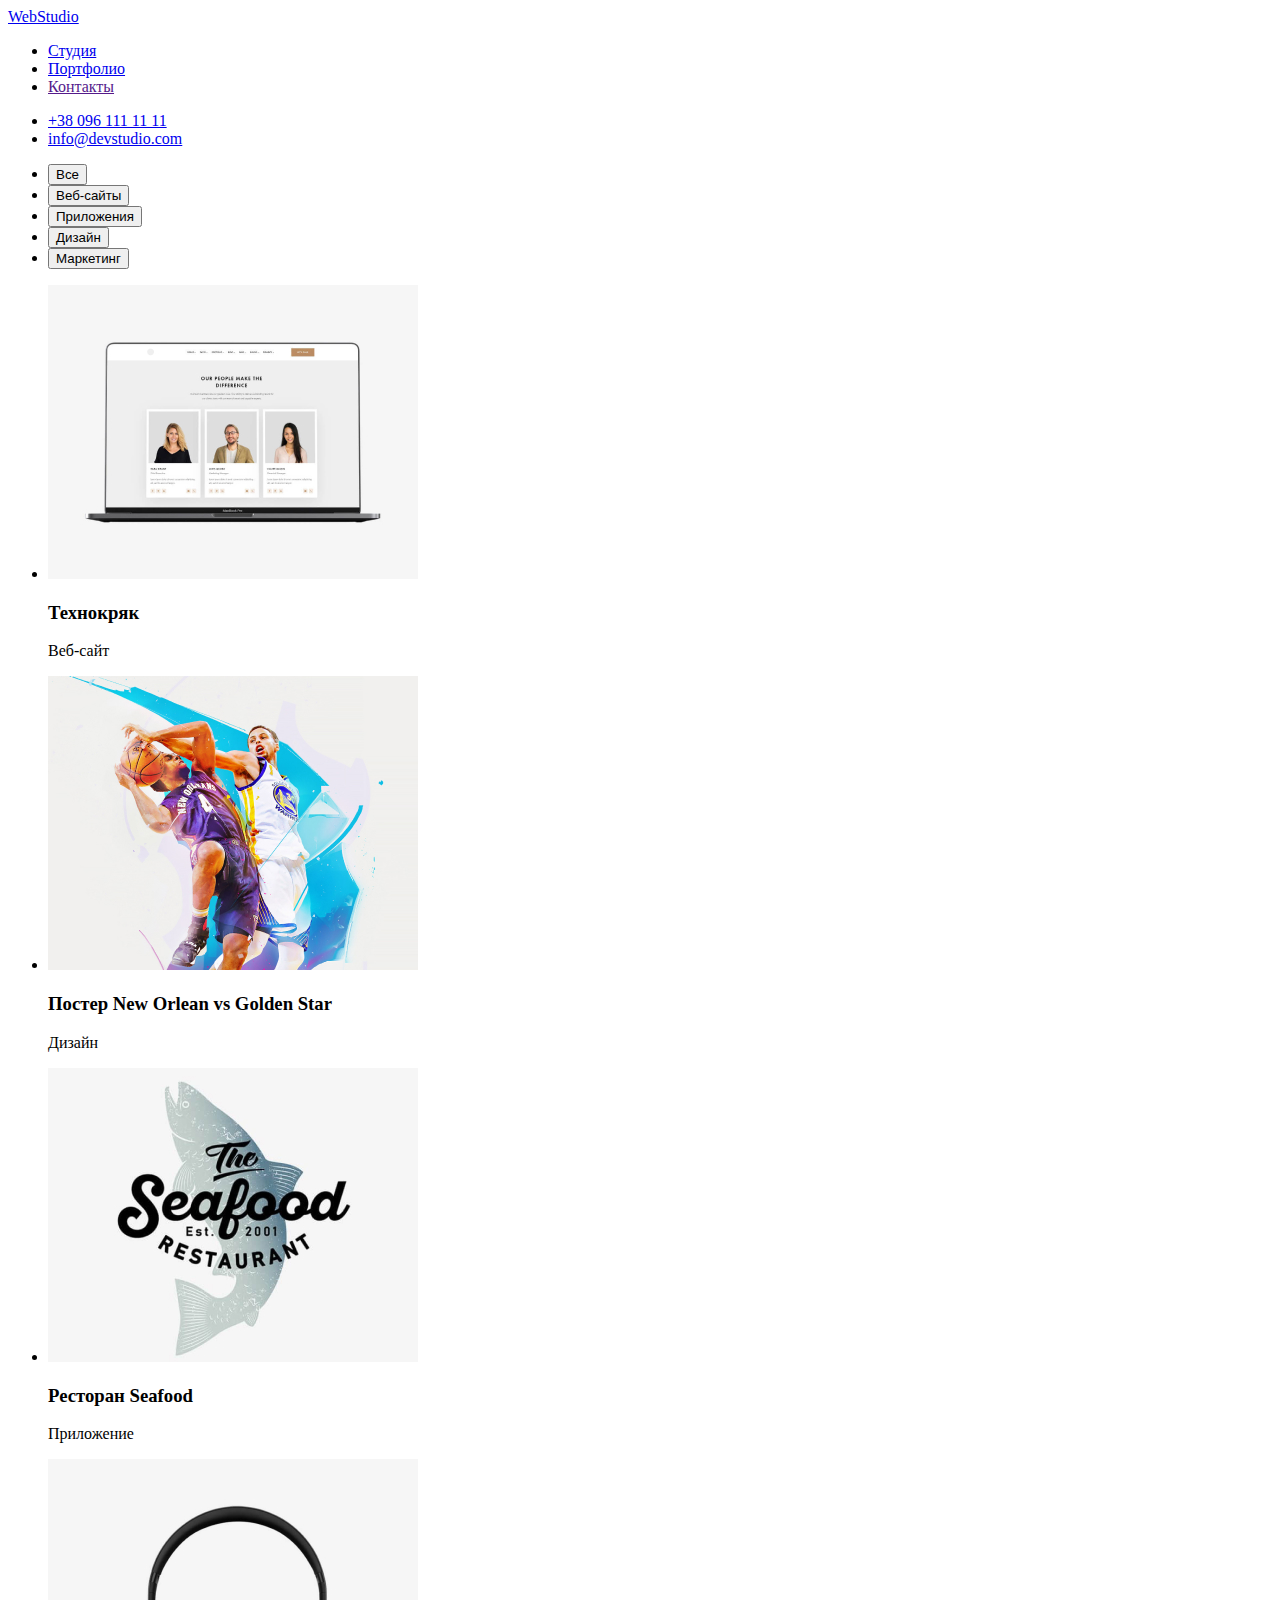
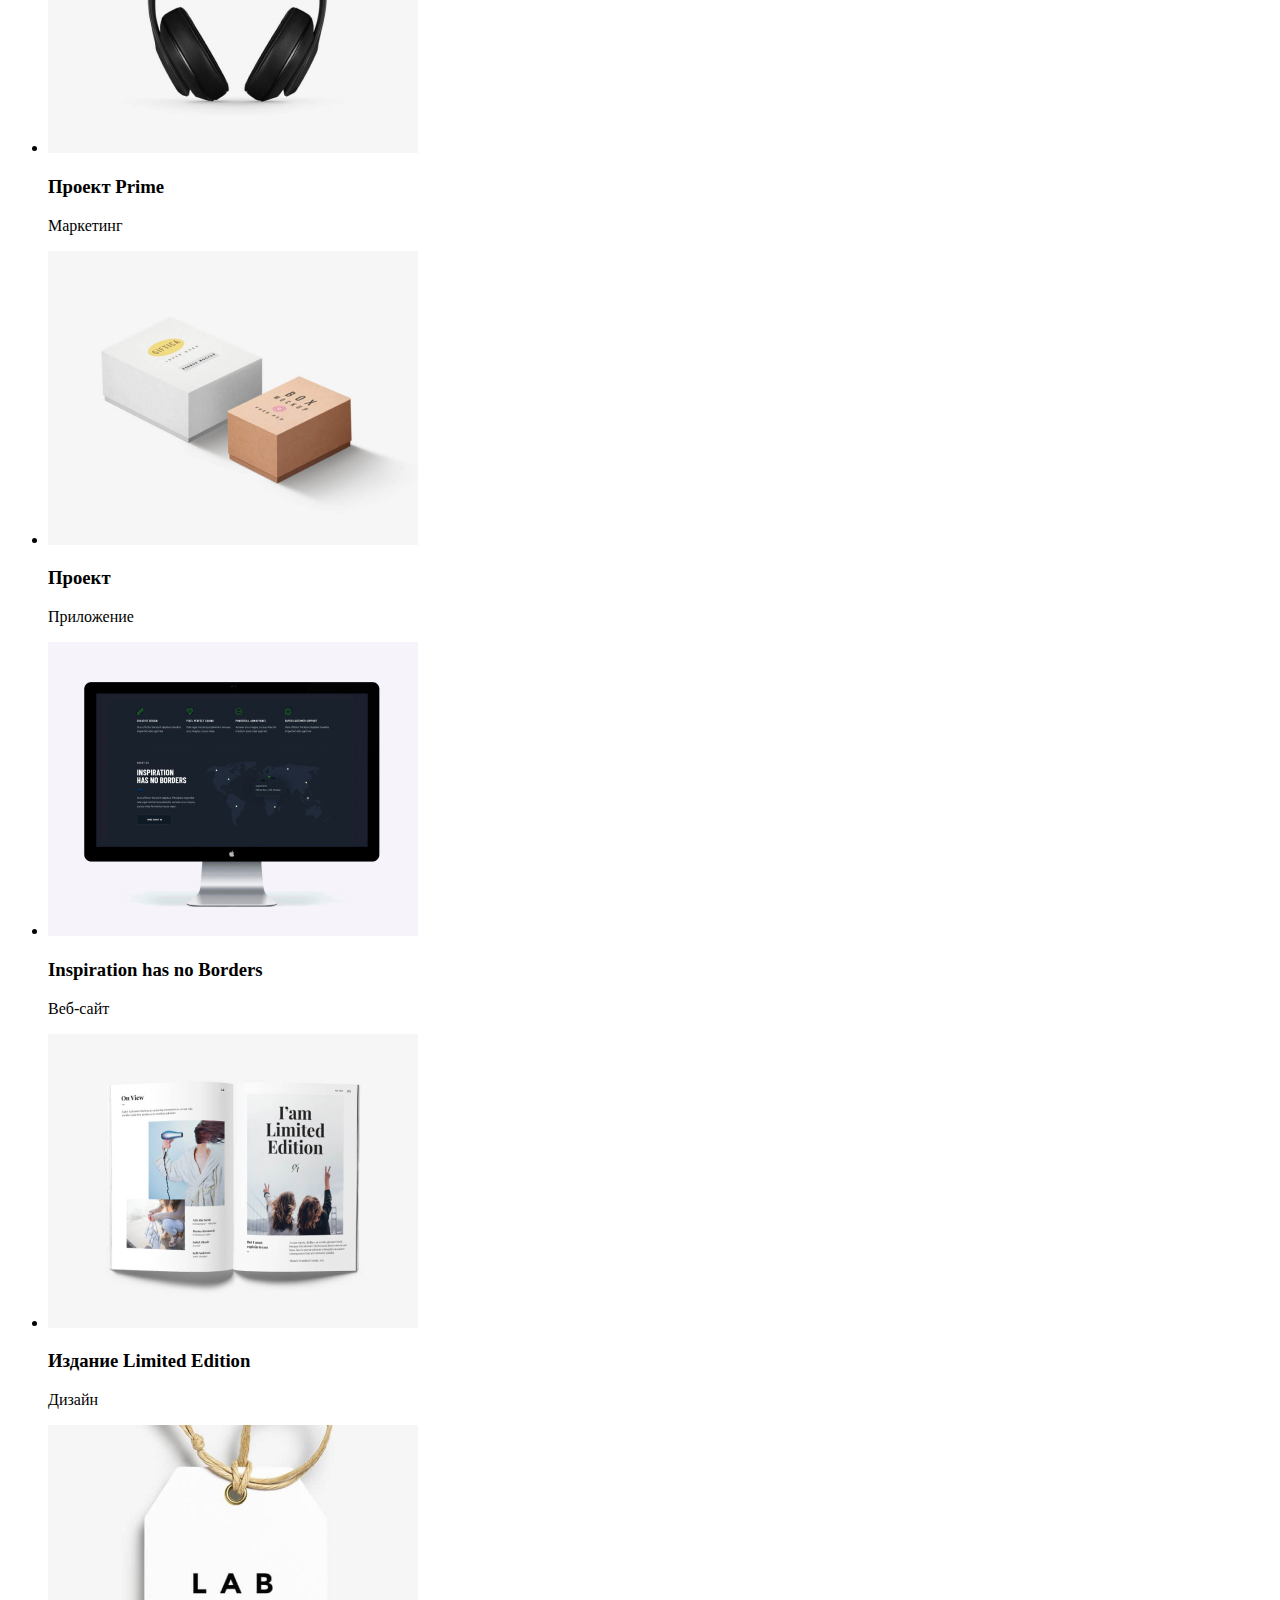
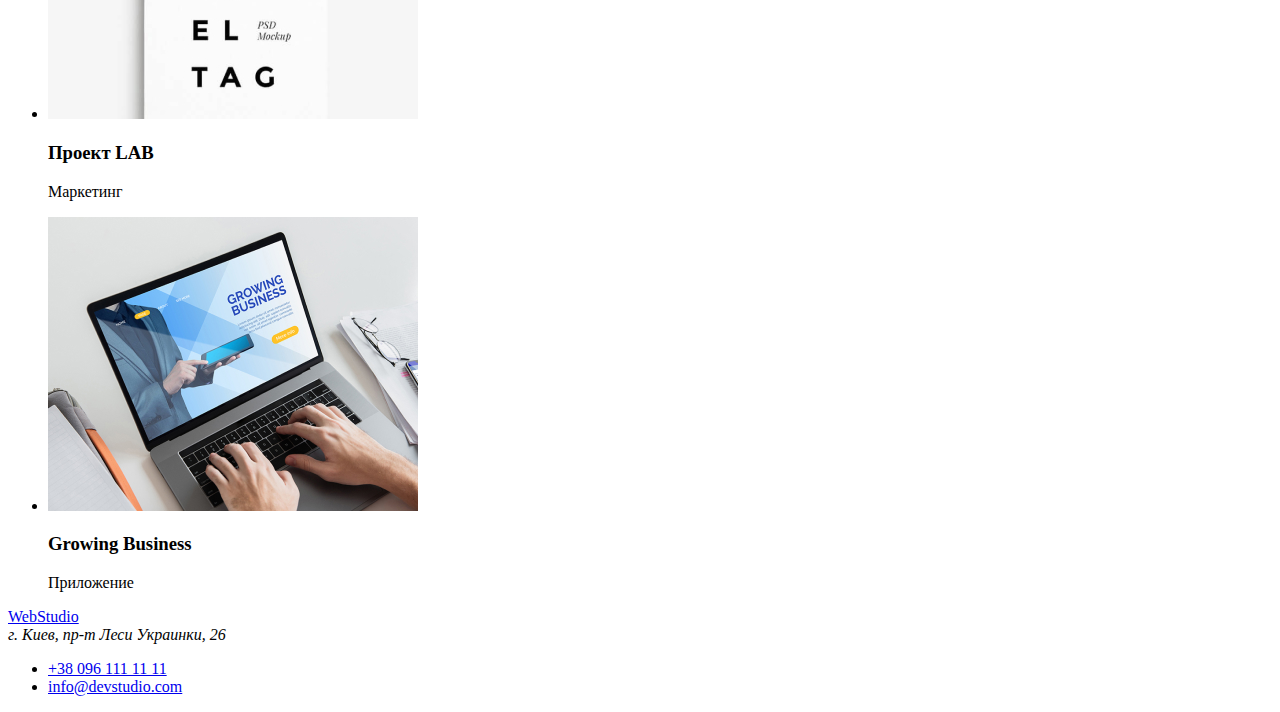
==== portfolio.html @ 31f08da9 "added file" ====
<!DOCTYPE html>
<html lang="ru">
  <head>
    <meta charset="UTF-8" />
    <meta http-equiv="X-UA-Compatible" content="IE=edge" />
    <meta name="viewport" content="width=device-width, initial-scale=1.0" />
    <title>Document</title>
  </head>

  <body>
    <!-- header section -->
    <header class="header">
      <a lang="en" href="index.html">WebStudio</a>
      <nav>
        <ul>
          <li><a href="./index.html">Студия</a></li>
          <li><a href="./portfolio.html">Портфолио</a></li>
          <li><a href="">Контакты</a></li>
        </ul>
      </nav>
      <ul>
        <li>
          <a href="tel:+380961111111">+38 096 111 11 11</a>
        </li>
        <li>
          <a href="mailto:info@devstudio.com">info@devstudio.com</a>
        </li>
      </ul>
    </header>
    <!-- main content section -->
    <main>
      <!-- Filter section -->
      <section>
        <ul>
          <li><button type="button">Все</button></li>
          <li><button type="button">Веб-сайты</button></li>
          <li><button type="button">Приложения</button></li>
          <li><button type="button">Дизайн</button></li>
          <li><button type="button">Маркетинг</button></li>
        </ul>
      </section>
      <section>
        <ul>
          <li>
            <img
              src="./images/portfolio/technocrack.jpg"
              alt="ноутбук"
              width="370"
              height="294"
            />
            <h3>Технокряк</h3>
            <p>Веб-сайт</p>
          </li>
          <li>
            <img
              src="./images/portfolio/basketball.jpg"
              alt=",баскетболисты"
              width="370"
              height="294"
            />
            <h3>Постер New Orlean vs Golden Star</h3>
            <p>Дизайн</p>
          </li>
          <li>
            <img
              src="./images/portfolio/seafood.jpg"
              alt="логотип seafood"
              width="370"
              height="294"
            />
            <h3>Ресторан Seafood</h3>
            <p>Приложение</p>
          </li>
          <li>
            <img
              src="./images/portfolio/prime.jpg"
              alt="наушники"
              width="370"
              height="294"
            />
            <h3>Проект Prime</h3>
            <p>Маркетинг</p>
          </li>
          <li>
            <img
              src="./images/portfolio/boxes.jpg"
              alt="коробки"
              width="370"
              height="294"
            />
            <h3>Проект</h3>
            <p>Приложение</p>
          </li>
          <li>
            <img
              src="./images/portfolio/no_bodrers_site.jpg"
              alt="персональный компьютер"
              width="370"
              height="294"
            />
            <h3>Inspiration has no Borders</h3>
            <p>Веб-сайт</p>
          </li>
          <li>
            <img
              src="./images/portfolio/limited_edition.jpg"
              alt="книга"
              width="370"
              height="294"
            />
            <h3>Издание Limited Edition</h3>
            <p>Дизайн</p>
          </li>
          <li>
            <img
              src="./images/portfolio/lablel_tag.jpg"
              alt="этикетка"
              width="370"
              height="294"
            />
            <h3>Проект LAB</h3>
            <p>Маркетинг</p>
          </li>
          <li>
            <img
              src="./images/portfolio/growing_business.jpg"
              alt="ноутбук"
              width="370"
              height="294"
            />
            <h3>Growing Business</h3>
            <p>Приложение</p>
          </li>
        </ul>
      </section>
    </main>
    <!-- footer section -->
    <footer>
      <a lang="en" href="index.html">WebStudio</a>
      <address>г. Киев, пр-т Леси Украинки, 26</address>
      <ul>
        <li>
          <a href="tel:+380961111111">+38 096 111 11 11</a>
        </li>
        <li>
          <a lang="en" href="mailto:info@devstudio.com">info@devstudio.com</a>
        </li>
      </ul>
    </footer>
  </body>
</html>
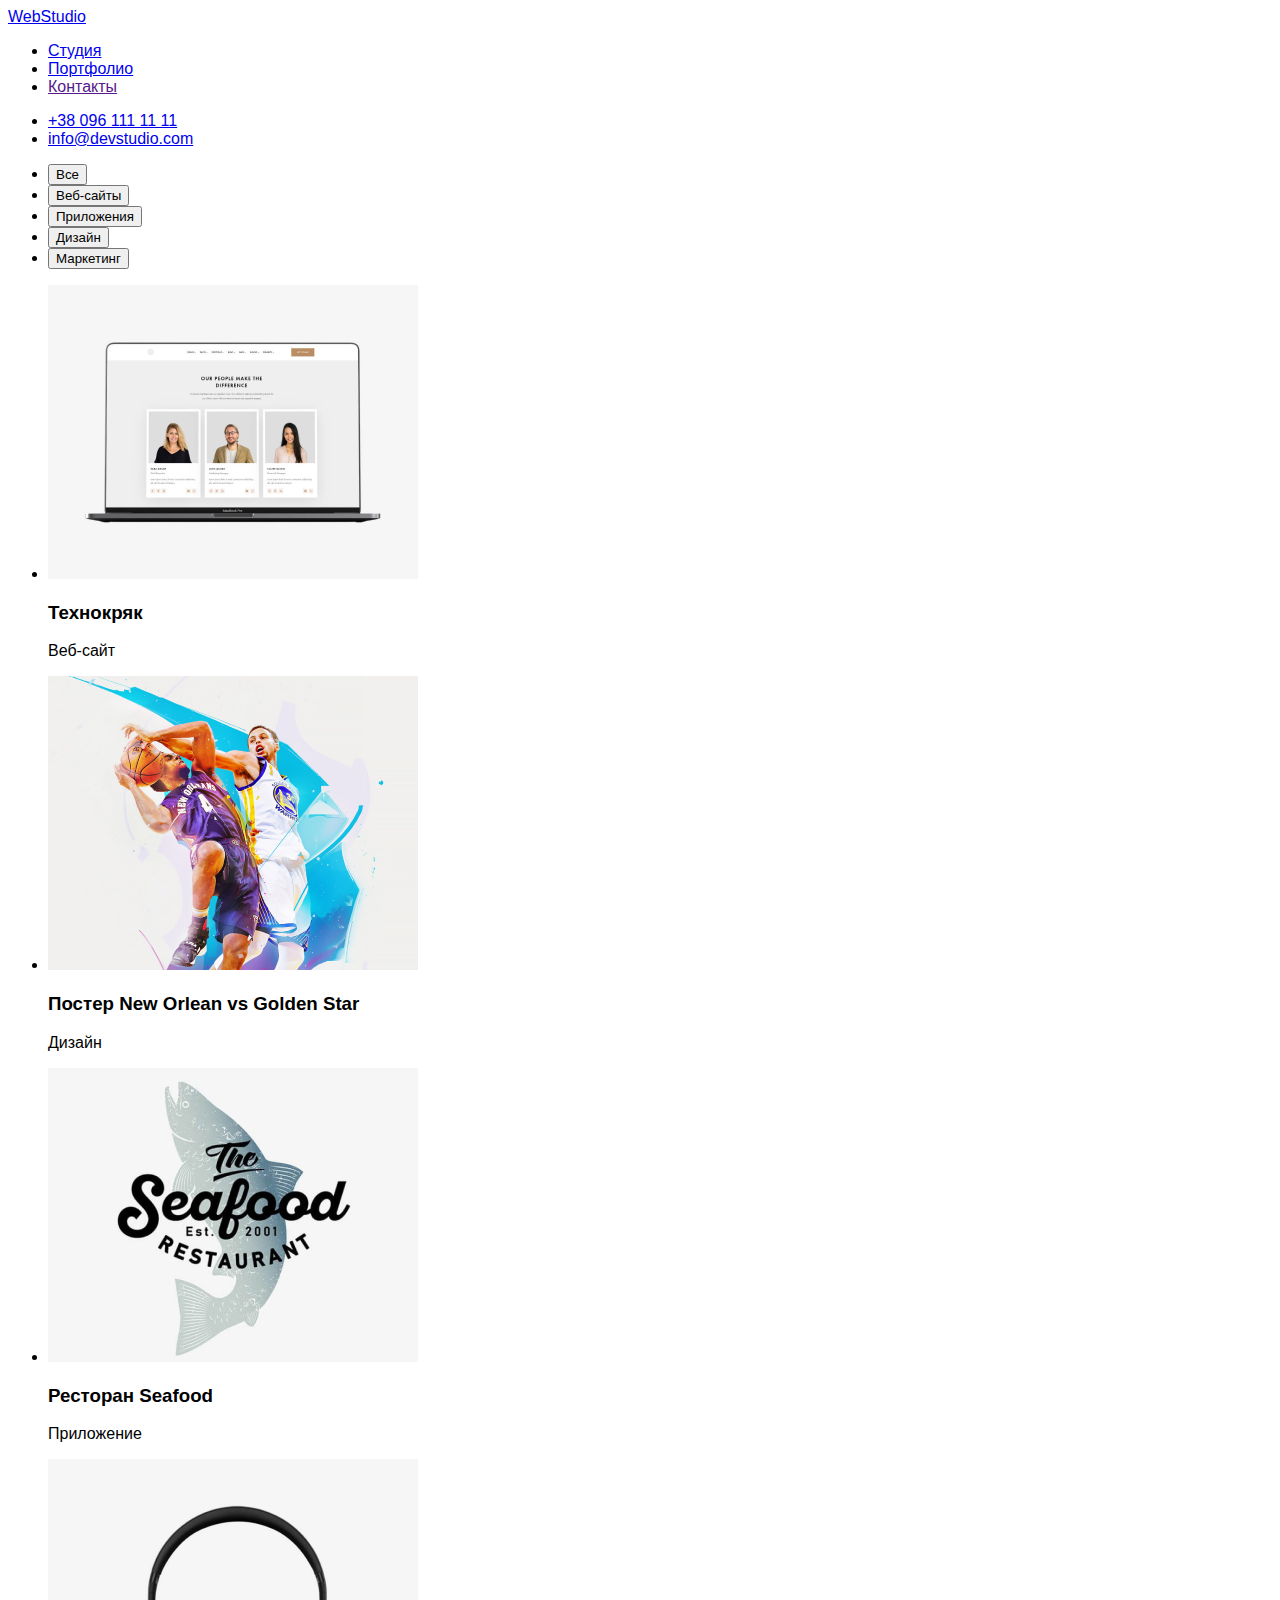
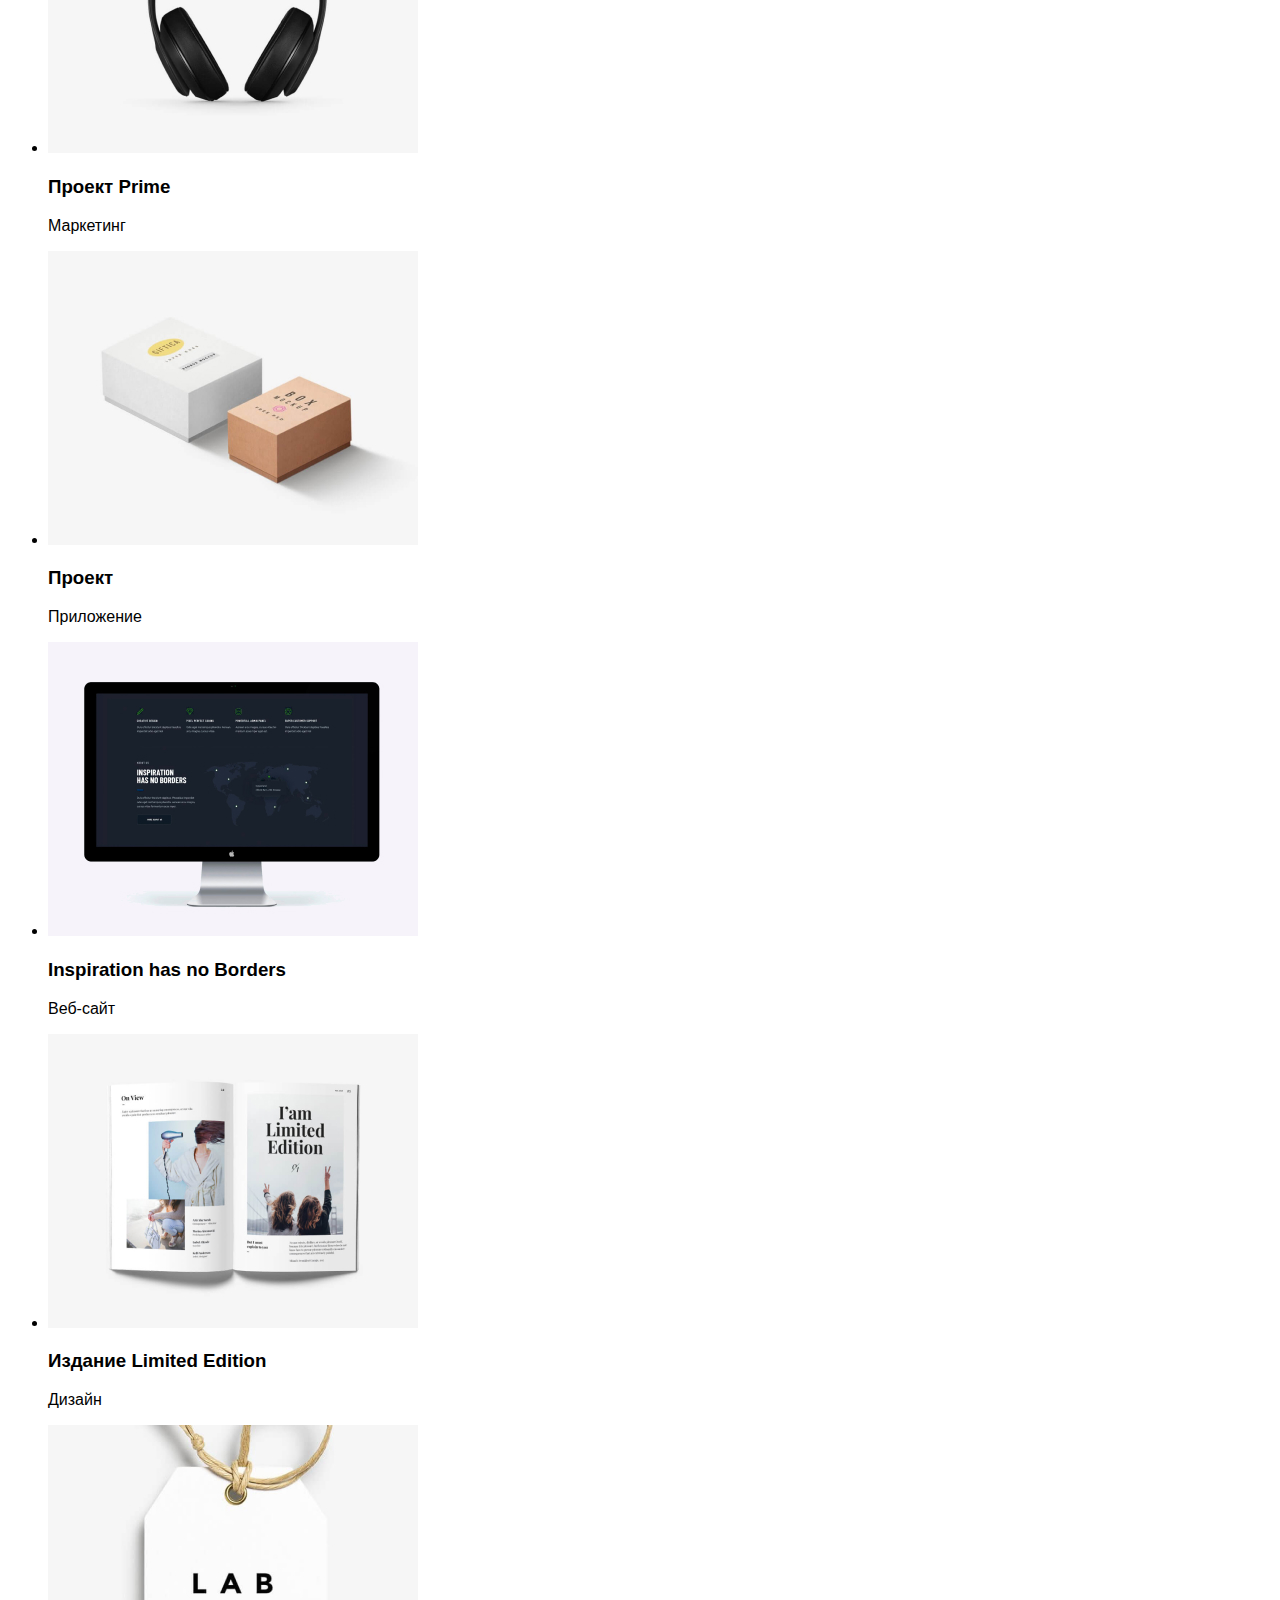
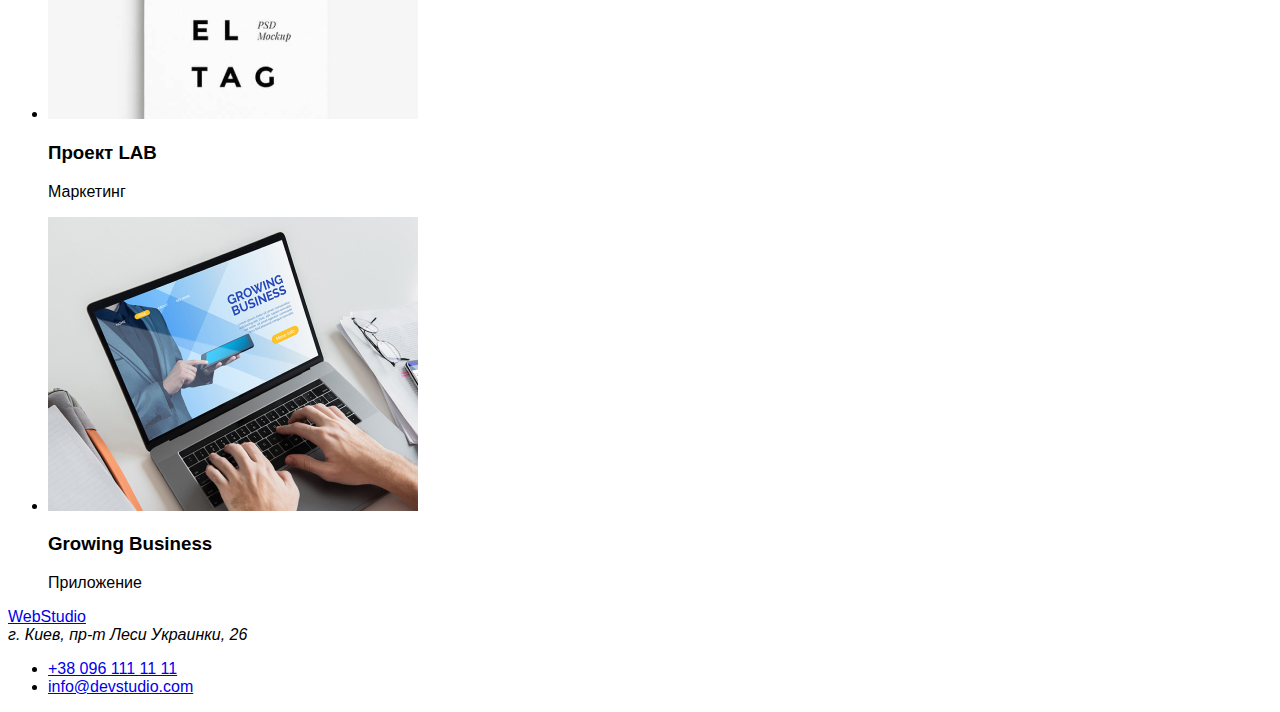
==== commit 914b2ab4: "added styles" ====
--- a/portfolio.html
+++ b/portfolio.html
@@ -5,6 +5,13 @@
     <meta http-equiv="X-UA-Compatible" content="IE=edge" />
     <meta name="viewport" content="width=device-width, initial-scale=1.0" />
     <title>Document</title>
+    <link rel="preconnect" href="https://fonts.googleapis.com" />
+    <link rel="preconnect" href="https://fonts.gstatic.com" crossorigin />
+    <link
+      href="https://fonts.googleapis.com/css2?family=Montserrat:wght@400;700&display=swap"
+      rel="stylesheet"
+    />
+    <link rel="stylesheet" href="./css/styles.css" />
   </head>
 
   <body>
--- a/css/styles.css
+++ b/css/styles.css
@@ -0,0 +1,192 @@
+:root {
+  --primary-font-family: 'Roboto', sans-serif;
+  --secondary-font-family: 'Raleway', sans-serif;
+  --accent-color: #2196f3;
+  --primary-title-color: #212121;
+  --secondary-title-color: #ffffff;
+  --text-color: #757575;
+  --primary-logo-color: #000000;
+  --secondary-logo-color: #ffffff;
+  --secondary-background-color: #2f303a;
+  --button-hover: #188ce8;
+}
+
+.list {
+  list-style: none;
+}
+.link {
+  text-decoration: none;
+}
+
+body {
+  font-family: var(--primary-font-family);
+}
+
+.accent:hover,
+.accent:focus {
+  color: var(--accent-color);
+}
+
+.logo-web {
+  color: var(--accent-color);
+}
+
+.sabtitle {
+  color: var(--primary-title-color);
+  font-weight: bold;
+  font-size: 36px;
+  line-height: 1.17;
+  text-align: center;
+  letter-spacing: 0.03em;
+}
+
+/* ======START HEADER====== */
+
+.logo {
+  font-family: var(--secondary-font-family);
+  font-weight: 700;
+  font-size: 26px;
+  line-height: 1.19;
+  letter-spacing: 0.03em;
+}
+.logo-header {
+  color: var(--primary-logo-color);
+}
+.logo-footer {
+  color: var(--secondary-logo-color);
+}
+
+.nav-list-link {
+  color: var(--primary-title-color);
+  font-weight: 500;
+  font-size: 14px;
+  line-height: 1.14;
+  letter-spacing: 0.02em;
+}
+
+/* .nav-list-link:hover,
+.nav-list-link:focus {
+  color: var(--accent-color);
+} */
+
+.contact {
+  color: var(--text-color);
+  font-weight: 500;
+  font-size: 14px;
+  line-height: 1.14;
+  letter-spacing: 0.02em;
+}
+
+/* .contact:hover,
+.contact:focus {
+  color: var(--accent-color);
+} */
+
+/* ======END HEADER====== */
+
+/* ======START HERO====== */
+
+.hero {
+  background-color: var(--secondary-background-color);
+}
+
+.main-title {
+  color: var(--secondary-title-color);
+  font-weight: 900;
+  font-size: 44px;
+  line-height: 1.36;
+  text-align: center;
+  letter-spacing: 0.06em;
+  text-transform: uppercase;
+}
+
+.button {
+  color: var(--secondary-title-color);
+  background-color: var(--accent-color);
+  border: none;
+  font-weight: bold;
+  font-size: 16px;
+  line-height: 1.88;
+  text-align: center;
+  letter-spacing: 0.06em;
+  cursor: pointer;
+}
+.button:hover,
+.button:focus {
+  background-color: var(--button-hover);
+}
+
+/* ======END HERO====== */
+
+/* ======START MAIN FEATURES====== */
+
+.main-features-title {
+  font-weight: bold;
+  font-size: 14px;
+  line-height: 1.14;
+  letter-spacing: 0.03em;
+  text-transform: uppercase;
+}
+.text {
+  color: var(--text-color);
+  font-size: 14px;
+  line-height: 1.71;
+  letter-spacing: 0.03em;
+}
+
+/* ======END MAIN FEATURES====== */
+
+/* ======START WORK PROCESS====== */
+.work-process-item {
+  display: inline-block;
+}
+/* ======END WORK PROCESS====== */
+
+/* ======START OUR TEAM====== */
+
+.our-team {
+  background: #f5f4fa;
+}
+
+.employee {
+  text-align: center;
+  display: inline-block;
+  line-height: 1.19;
+  letter-spacing: 0.03em;
+}
+
+.emlooyee-name {
+  color: var(--primary-title-color);
+  font-weight: 500;
+}
+
+.position {
+  color: var(--text-color);
+  font-weight: normal;
+}
+/* ======END OUR TEAM====== */
+
+/* ======START FOOTER====== */
+
+.footer {
+  background-color: var(--secondary-background-color);
+  color: var(--secondary-title-color);
+}
+
+.address {
+  font-style: normal;
+  font-weight: normal;
+  font-size: 14px;
+  line-height: 1.71;
+  letter-spacing: 0.03em;
+}
+
+.contact-footer {
+  color: rgba(255, 255, 255, 0.6);
+  font-weight: normal;
+  font-size: 14px;
+  line-height: 1.71;
+  letter-spacing: 0.03em;
+}
+
+/* ======END FOOTER====== */ ;
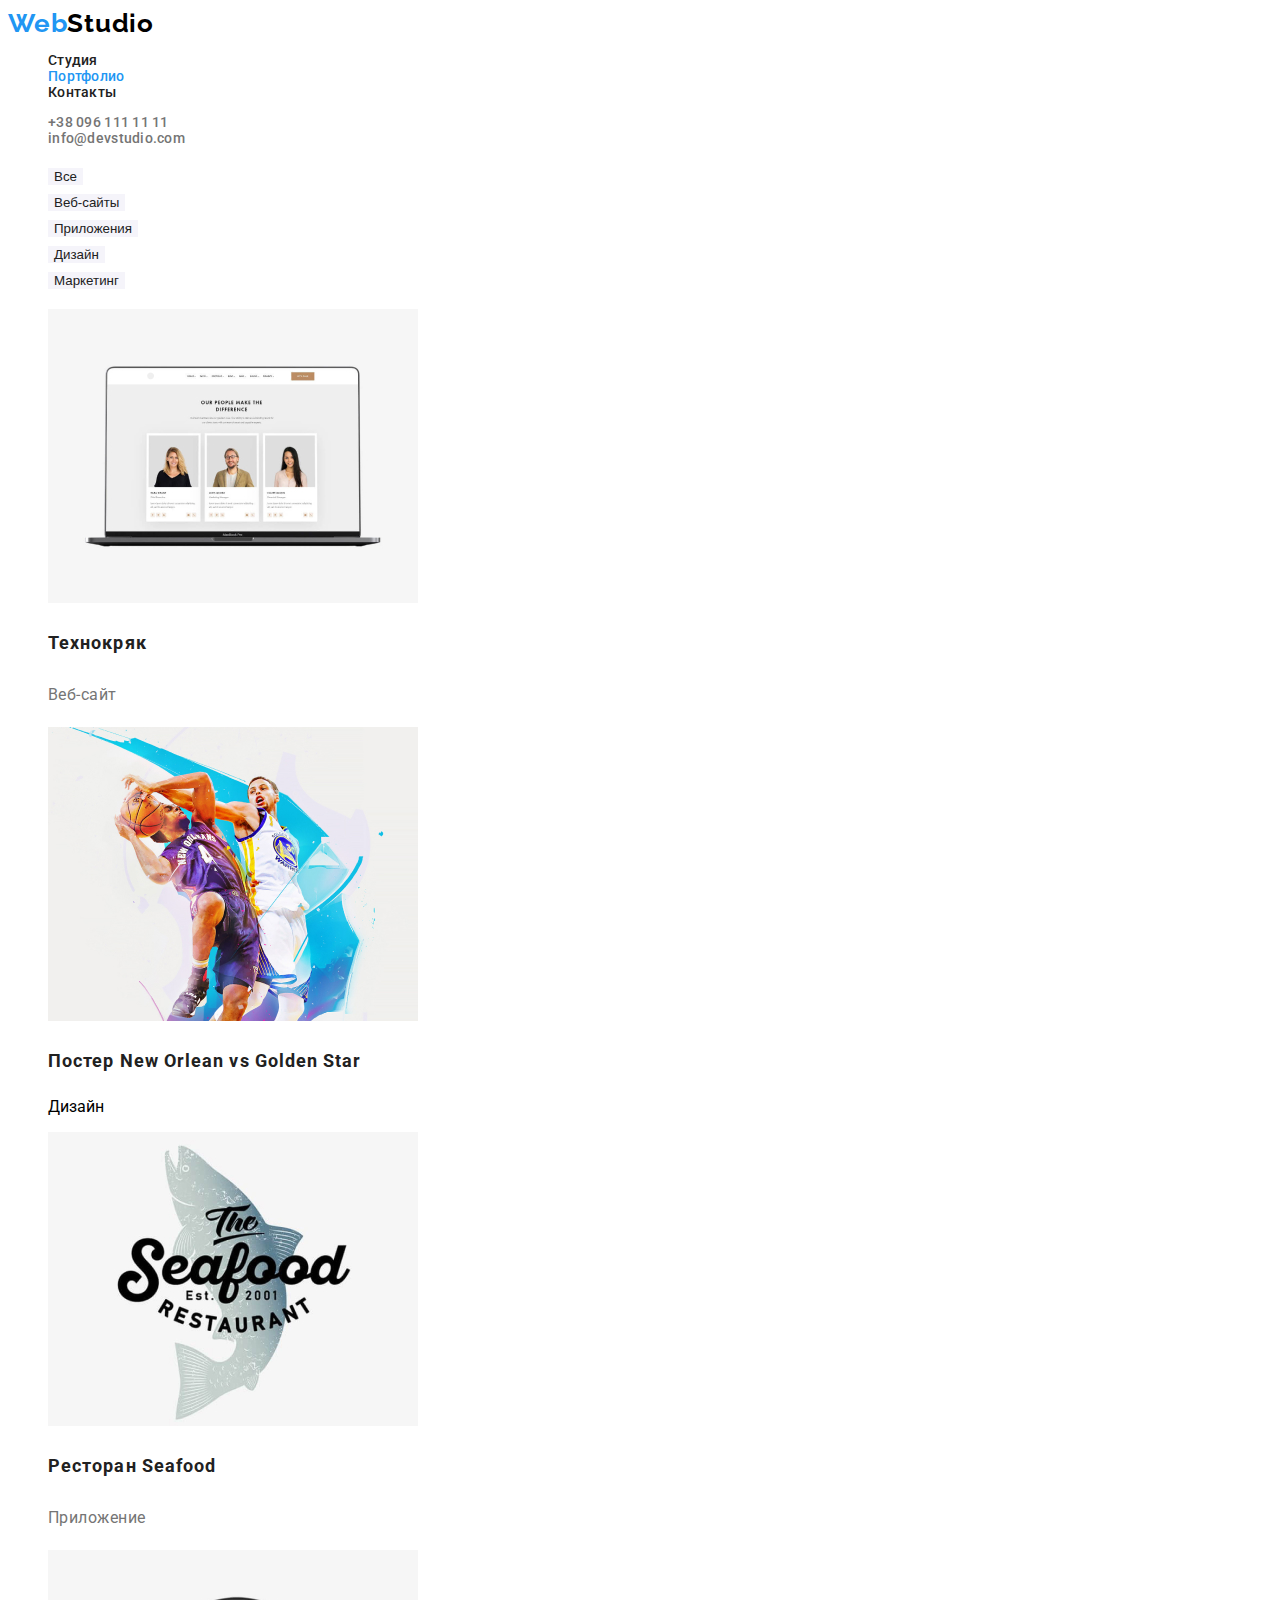
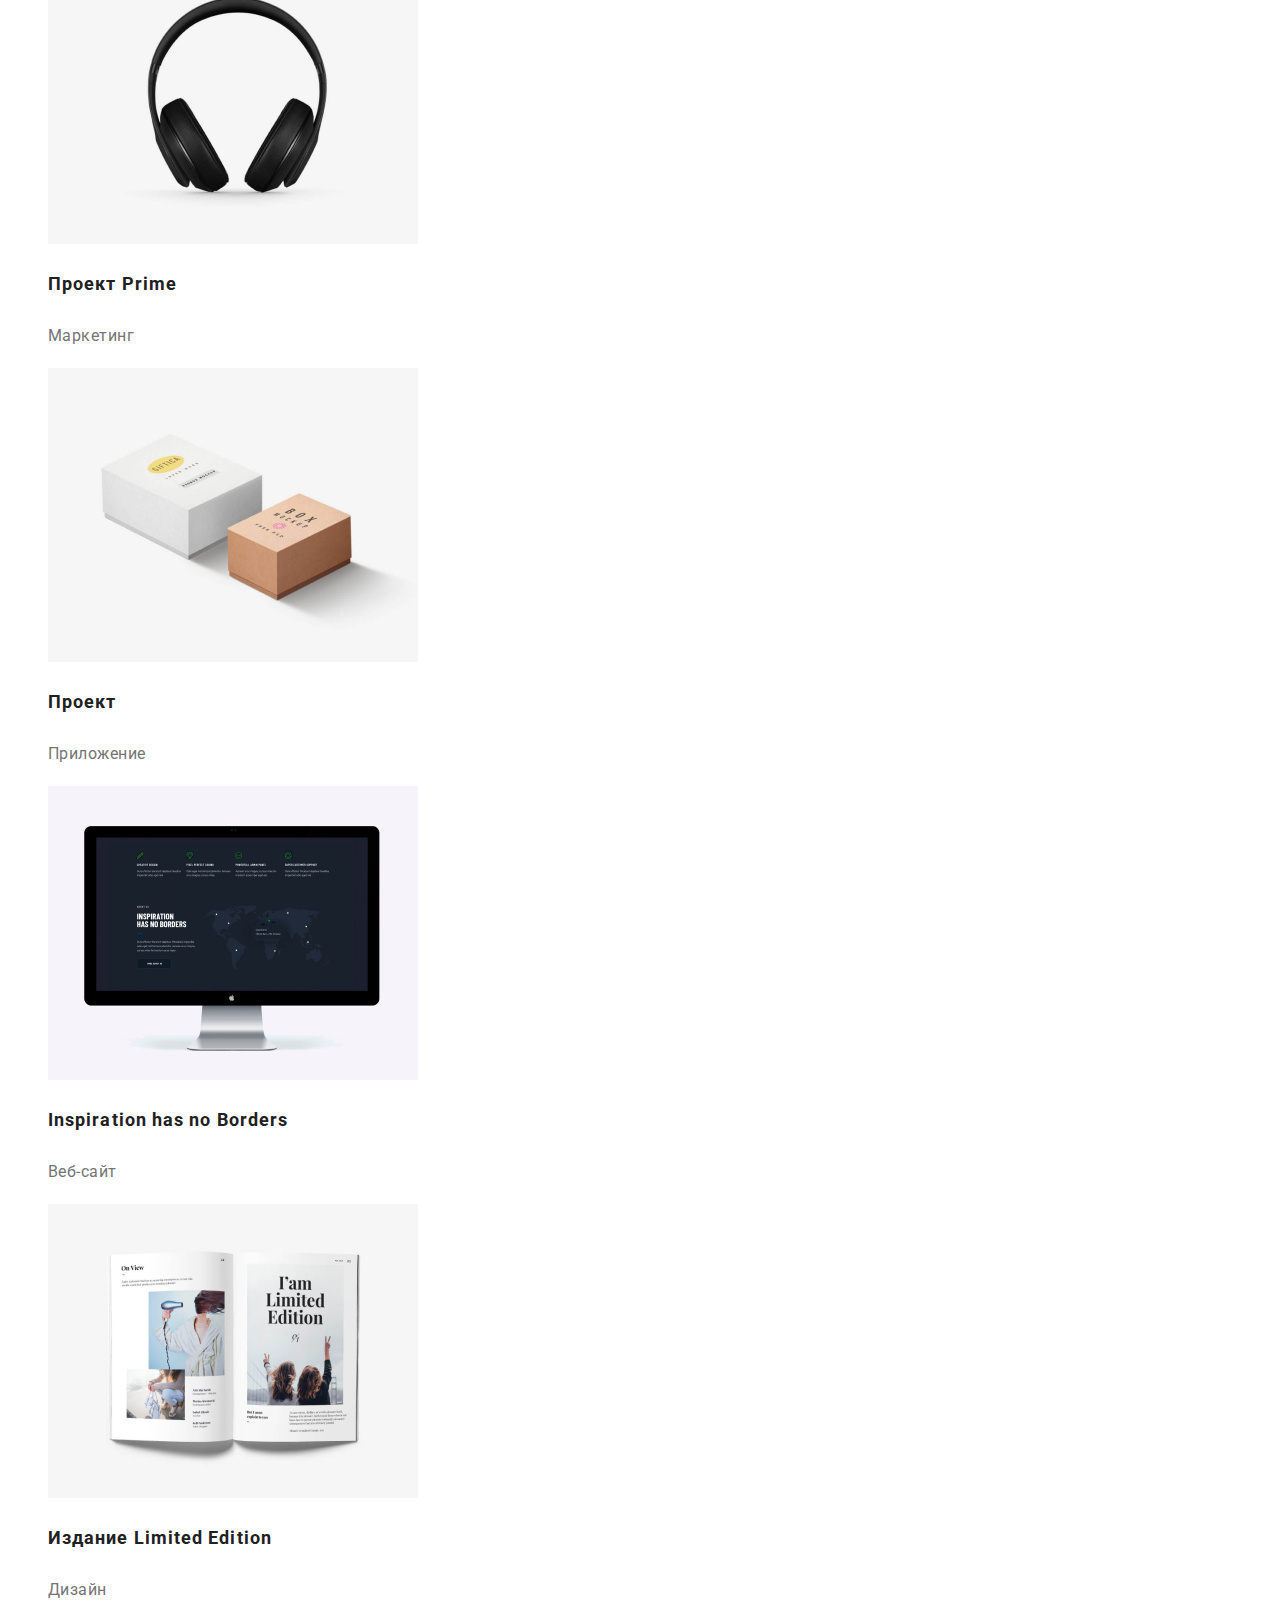
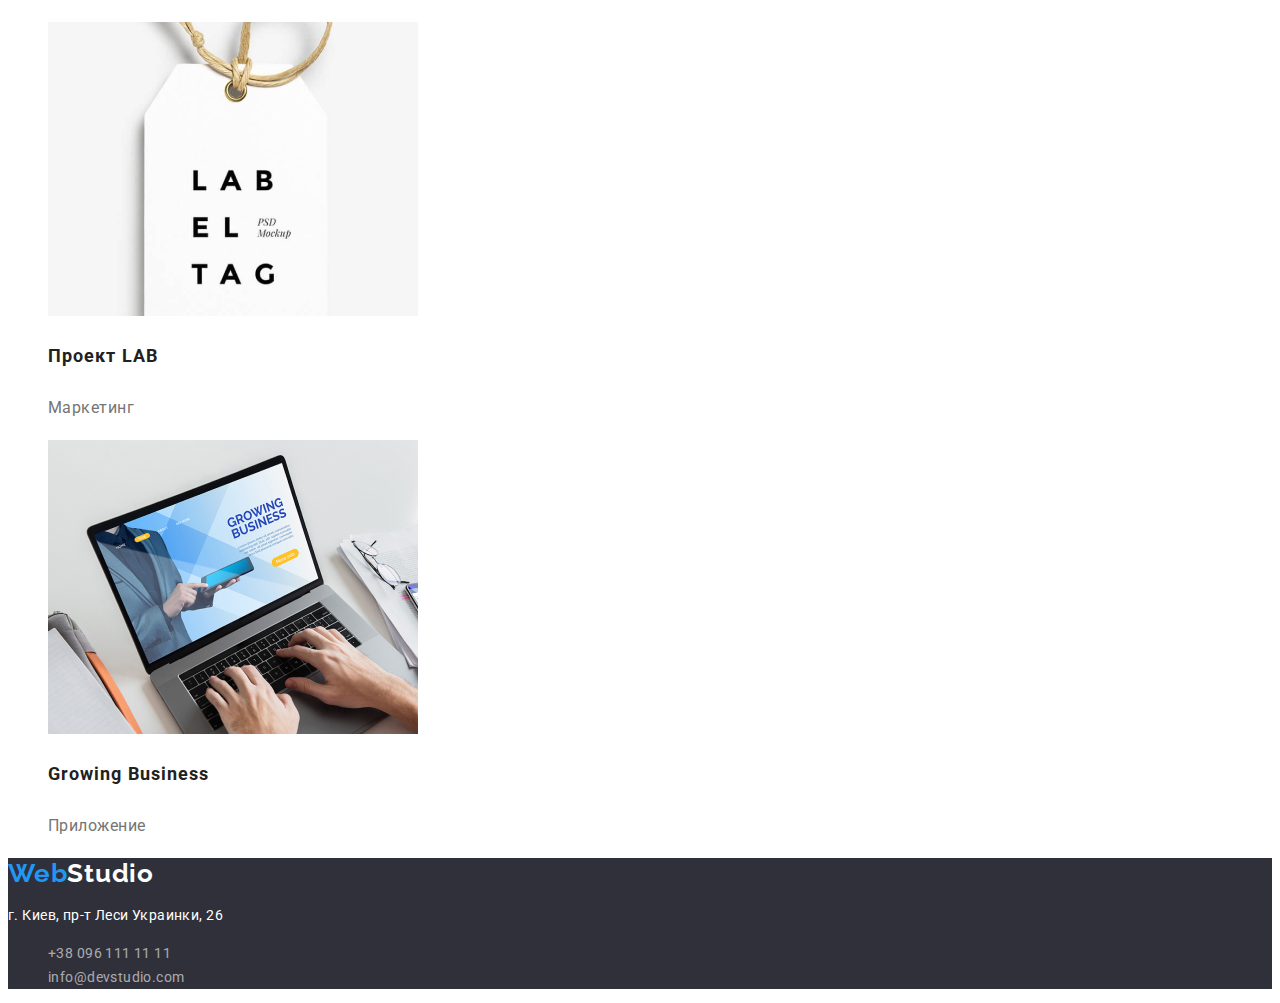
==== commit a0fd110e: "added portfolio steles" ====
--- a/portfolio.html
+++ b/portfolio.html
@@ -8,7 +8,7 @@
     <link rel="preconnect" href="https://fonts.googleapis.com" />
     <link rel="preconnect" href="https://fonts.gstatic.com" crossorigin />
     <link
-      href="https://fonts.googleapis.com/css2?family=Montserrat:wght@400;700&display=swap"
+      href="https://fonts.googleapis.com/css2?family=Raleway:wght@700&family=Roboto:wght@400;500;700;900&display=swap"
       rel="stylesheet"
     />
     <link rel="stylesheet" href="./css/styles.css" />
@@ -17,140 +17,170 @@
   <body>
     <!-- header section -->
     <header class="header">
-      <a lang="en" href="index.html">WebStudio</a>
-      <nav>
-        <ul>
-          <li><a href="./index.html">Студия</a></li>
-          <li><a href="./portfolio.html">Портфолио</a></li>
-          <li><a href="">Контакты</a></li>
+      <nav class="navigation">
+        <a class="logo logo-header link" lang="en" href="index.html">
+          <span class="logo-web">Web</span>Studio</a
+        >
+        <ul class="nav-list list">
+          <li class="nav-list-item">
+            <a class="nav-list-link link accent" href="./index.html">Студия</a>
+          </li>
+          <li class="nav-list-item">
+            <a class="nav-list-link link accent current" href="./portfolio.html">Портфолио</a>
+          </li>
+          <li class="nav-list-item">
+            <a class="nav-list-link link accent" href="">Контакты</a>
+          </li>
         </ul>
       </nav>
-      <ul>
+      <ul class="list">
         <li>
-          <a href="tel:+380961111111">+38 096 111 11 11</a>
+          <a class="contact link accent" href="tel:+380961111111">+38 096 111 11 11</a>
         </li>
         <li>
-          <a href="mailto:info@devstudio.com">info@devstudio.com</a>
+          <a class="contact link accent" href="mailto:info@devstudio.com">info@devstudio.com</a>
         </li>
       </ul>
     </header>
     <!-- main content section -->
-    <main>
+    <main class="portfolio">
       <!-- Filter section -->
-      <section>
-        <ul>
-          <li><button type="button">Все</button></li>
-          <li><button type="button">Веб-сайты</button></li>
-          <li><button type="button">Приложения</button></li>
-          <li><button type="button">Дизайн</button></li>
-          <li><button type="button">Маркетинг</button></li>
+      <section class="filter list">
+        <ul class="filter-list list">
+          <li class="filter-item"><button class="filter-button link" type="button">Все</button></li>
+          <li class="filter-item">
+            <button class="filter-button link" type="button">Веб-сайты</button>
+          </li>
+          <li class="filter-item">
+            <button class="filter-button link" type="button">Приложения</button>
+          </li>
+          <li class="filter-item">
+            <button class="filter-button link" type="button">Дизайн</button>
+          </li>
+          <li class="filter-item">
+            <button class="filter-button link" type="button">Маркетинг</button>
+          </li>
         </ul>
-      </section>
-      <section>
-        <ul>
-          <li>
+
+        <ul class="portfolio-list list">
+          <li class="portfolio-item">
             <img
+              class="portfolio-img"
               src="./images/portfolio/technocrack.jpg"
               alt="ноутбук"
               width="370"
               height="294"
             />
-            <h3>Технокряк</h3>
-            <p>Веб-сайт</p>
+            <h3 class="portfolio-name">Технокряк</h3>
+            <p class="portfolio-type">Веб-сайт</p>
           </li>
-          <li>
+          <li class="portfolio-item">
             <img
+              class="portfolio-img"
               src="./images/portfolio/basketball.jpg"
               alt=",баскетболисты"
               width="370"
               height="294"
             />
-            <h3>Постер New Orlean vs Golden Star</h3>
+            <h3 class="portfolio-name">Постер New Orlean vs Golden Star</h3>
             <p>Дизайн</p>
           </li>
-          <li>
+          <li class="portfolio-item">
             <img
+              class="portfolio-img"
               src="./images/portfolio/seafood.jpg"
               alt="логотип seafood"
               width="370"
               height="294"
             />
-            <h3>Ресторан Seafood</h3>
-            <p>Приложение</p>
+            <h3 class="portfolio-name">Ресторан Seafood</h3>
+            <p class="portfolio-type">Приложение</p>
           </li>
-          <li>
+          <li class="portfolio-item">
             <img
+              class="portfolio-img"
               src="./images/portfolio/prime.jpg"
               alt="наушники"
               width="370"
               height="294"
             />
-            <h3>Проект Prime</h3>
-            <p>Маркетинг</p>
+            <h3 class="portfolio-name">Проект Prime</h3>
+            <p class="portfolio-type">Маркетинг</p>
           </li>
-          <li>
+          <li class="portfolio-item">
             <img
+              class="portfolio-img"
               src="./images/portfolio/boxes.jpg"
               alt="коробки"
               width="370"
               height="294"
             />
-            <h3>Проект</h3>
-            <p>Приложение</p>
+            <h3 class="portfolio-name">Проект</h3>
+            <p class="portfolio-type">Приложение</p>
           </li>
-          <li>
+          <li class="portfolio-item">
             <img
+              class="portfolio-img"
               src="./images/portfolio/no_bodrers_site.jpg"
               alt="персональный компьютер"
               width="370"
               height="294"
             />
-            <h3>Inspiration has no Borders</h3>
-            <p>Веб-сайт</p>
+            <h3 class="portfolio-name">Inspiration has no Borders</h3>
+            <p class="portfolio-type">Веб-сайт</p>
           </li>
-          <li>
+          <li class="portfolio-item">
             <img
+              class="portfolio-img"
               src="./images/portfolio/limited_edition.jpg"
               alt="книга"
               width="370"
               height="294"
             />
-            <h3>Издание Limited Edition</h3>
-            <p>Дизайн</p>
+            <h3 class="portfolio-name">Издание Limited Edition</h3>
+            <p class="portfolio-type">Дизайн</p>
           </li>
-          <li>
+          <li class="portfolio-item">
             <img
+              class="portfolio-img"
               src="./images/portfolio/lablel_tag.jpg"
               alt="этикетка"
               width="370"
               height="294"
             />
-            <h3>Проект LAB</h3>
-            <p>Маркетинг</p>
+            <h3 class="portfolio-name">Проект LAB</h3>
+            <p class="portfolio-type">Маркетинг</p>
           </li>
-          <li>
+          <li class="portfolio-item">
             <img
+              class="portfolio-img"
               src="./images/portfolio/growing_business.jpg"
               alt="ноутбук"
               width="370"
               height="294"
             />
-            <h3>Growing Business</h3>
-            <p>Приложение</p>
+            <h3 class="portfolio-name">Growing Business</h3>
+            <p class="portfolio-type">Приложение</p>
           </li>
         </ul>
       </section>
     </main>
     <!-- footer section -->
-    <footer>
-      <a lang="en" href="index.html">WebStudio</a>
-      <address>г. Киев, пр-т Леси Украинки, 26</address>
-      <ul>
+    <footer class="footer description">
+      <address class="address">
+        <a class="logo logo-footer link" lang="en" href="index.html">
+          <span class="logo-web">Web</span>Studio
+        </a>
+        <p>г. Киев, пр-т Леси Украинки, 26</p>
+      </address>
+      <ul class="list">
         <li>
-          <a href="tel:+380961111111">+38 096 111 11 11</a>
+          <a class="link contact-footer accent" href="tel:+380961111111">+38 096 111 11 11</a>
         </li>
         <li>
-          <a lang="en" href="mailto:info@devstudio.com">info@devstudio.com</a>
+          <a class="link contact-footer accent" lang="en" href="mailto:info@devstudio.com"
+            >info@devstudio.com</a
+          >
         </li>
       </ul>
     </footer>
--- a/css/styles.css
+++ b/css/styles.css
@@ -7,6 +7,7 @@
   --text-color: #757575;
   --primary-logo-color: #000000;
   --secondary-logo-color: #ffffff;
+  --primery-background-color: #ffffff;
   --secondary-background-color: #2f303a;
   --button-hover: #188ce8;
 }
@@ -21,6 +22,8 @@
 body {
   font-family: var(--primary-font-family);
 }
+
+/* =====START COMPONENTS===== */
 
 .accent:hover,
 .accent:focus {
@@ -40,7 +43,22 @@
   letter-spacing: 0.03em;
 }
 
+.description {
+  font-size: 14px;
+  line-height: 1.71;
+  letter-spacing: 0.03em;
+}
+
+/* =====END COMPONENTS===== */
+
 /* ======START HEADER====== */
+.header {
+  background-color: var(--primery-background-color);
+  font-weight: 500;
+  font-size: 14px;
+  line-height: 1.14;
+  letter-spacing: 0.02em;
+}
 
 .logo {
   font-family: var(--secondary-font-family);
@@ -52,37 +70,24 @@
 .logo-header {
   color: var(--primary-logo-color);
 }
-.logo-footer {
-  color: var(--secondary-logo-color);
-}
 
 .nav-list-link {
   color: var(--primary-title-color);
-  font-weight: 500;
-  font-size: 14px;
-  line-height: 1.14;
-  letter-spacing: 0.02em;
-}
-
-/* .nav-list-link:hover,
-.nav-list-link:focus {
+}
+
+.nav-list-link.current {
   color: var(--accent-color);
-} */
+}
 
 .contact {
   color: var(--text-color);
-  font-weight: 500;
-  font-size: 14px;
-  line-height: 1.14;
-  letter-spacing: 0.02em;
-}
-
-/* .contact:hover,
-.contact:focus {
-  color: var(--accent-color);
-} */
+}
 
 /* ======END HEADER====== */
+
+.main-section {
+  background-color: var(--primery-background-color);
+}
 
 /* ======START HERO====== */
 
@@ -129,17 +134,19 @@
 }
 .text {
   color: var(--text-color);
-  font-size: 14px;
-  line-height: 1.71;
-  letter-spacing: 0.03em;
 }
 
 /* ======END MAIN FEATURES====== */
 
 /* ======START WORK PROCESS====== */
+.work-process-list {
+  text-align: center;
+}
+
 .work-process-item {
   display: inline-block;
 }
+
 /* ======END WORK PROCESS====== */
 
 /* ======START OUR TEAM====== */
@@ -148,6 +155,10 @@
   background: #f5f4fa;
 }
 
+.employees-list {
+  text-align: center;
+}
+
 .employee {
   text-align: center;
   display: inline-block;
@@ -173,20 +184,51 @@
   color: var(--secondary-title-color);
 }
 
+.logo-footer {
+  color: var(--secondary-logo-color);
+}
+
 .address {
   font-style: normal;
-  font-weight: normal;
-  font-size: 14px;
-  line-height: 1.71;
-  letter-spacing: 0.03em;
 }
 
 .contact-footer {
   color: rgba(255, 255, 255, 0.6);
+}
+
+/* ======END FOOTER====== */
+
+/* PORTFOLIO */
+
+.filter-list {
+  font-weight: 500;
+  font-size: 16px;
+  line-height: 26px;
+  letter-spacing: 0.03em;
+}
+
+.filter-button {
+  background-color: #f5f4fa;
+  color: var(--primary-title-color);
+  border: none;
+}
+
+.filter-button:hover {
+  background-color: var(--accent-color);
+  color: var(--secondary-title-color);
+}
+
+.portfolio-name {
+  font-weight: bold;
+  font-size: 18px;
+  line-height: 2;
+  letter-spacing: 0.06em;
+  color: var(--primary-title-color);
+}
+.portfolio-type {
   font-weight: normal;
-  font-size: 14px;
-  line-height: 1.71;
-  letter-spacing: 0.03em;
-}
-
-/* ======END FOOTER====== */ ;
+  font-size: 16px;
+  line-height: 2;
+  letter-spacing: 0.03em;
+  color: var(--text-color);
+}
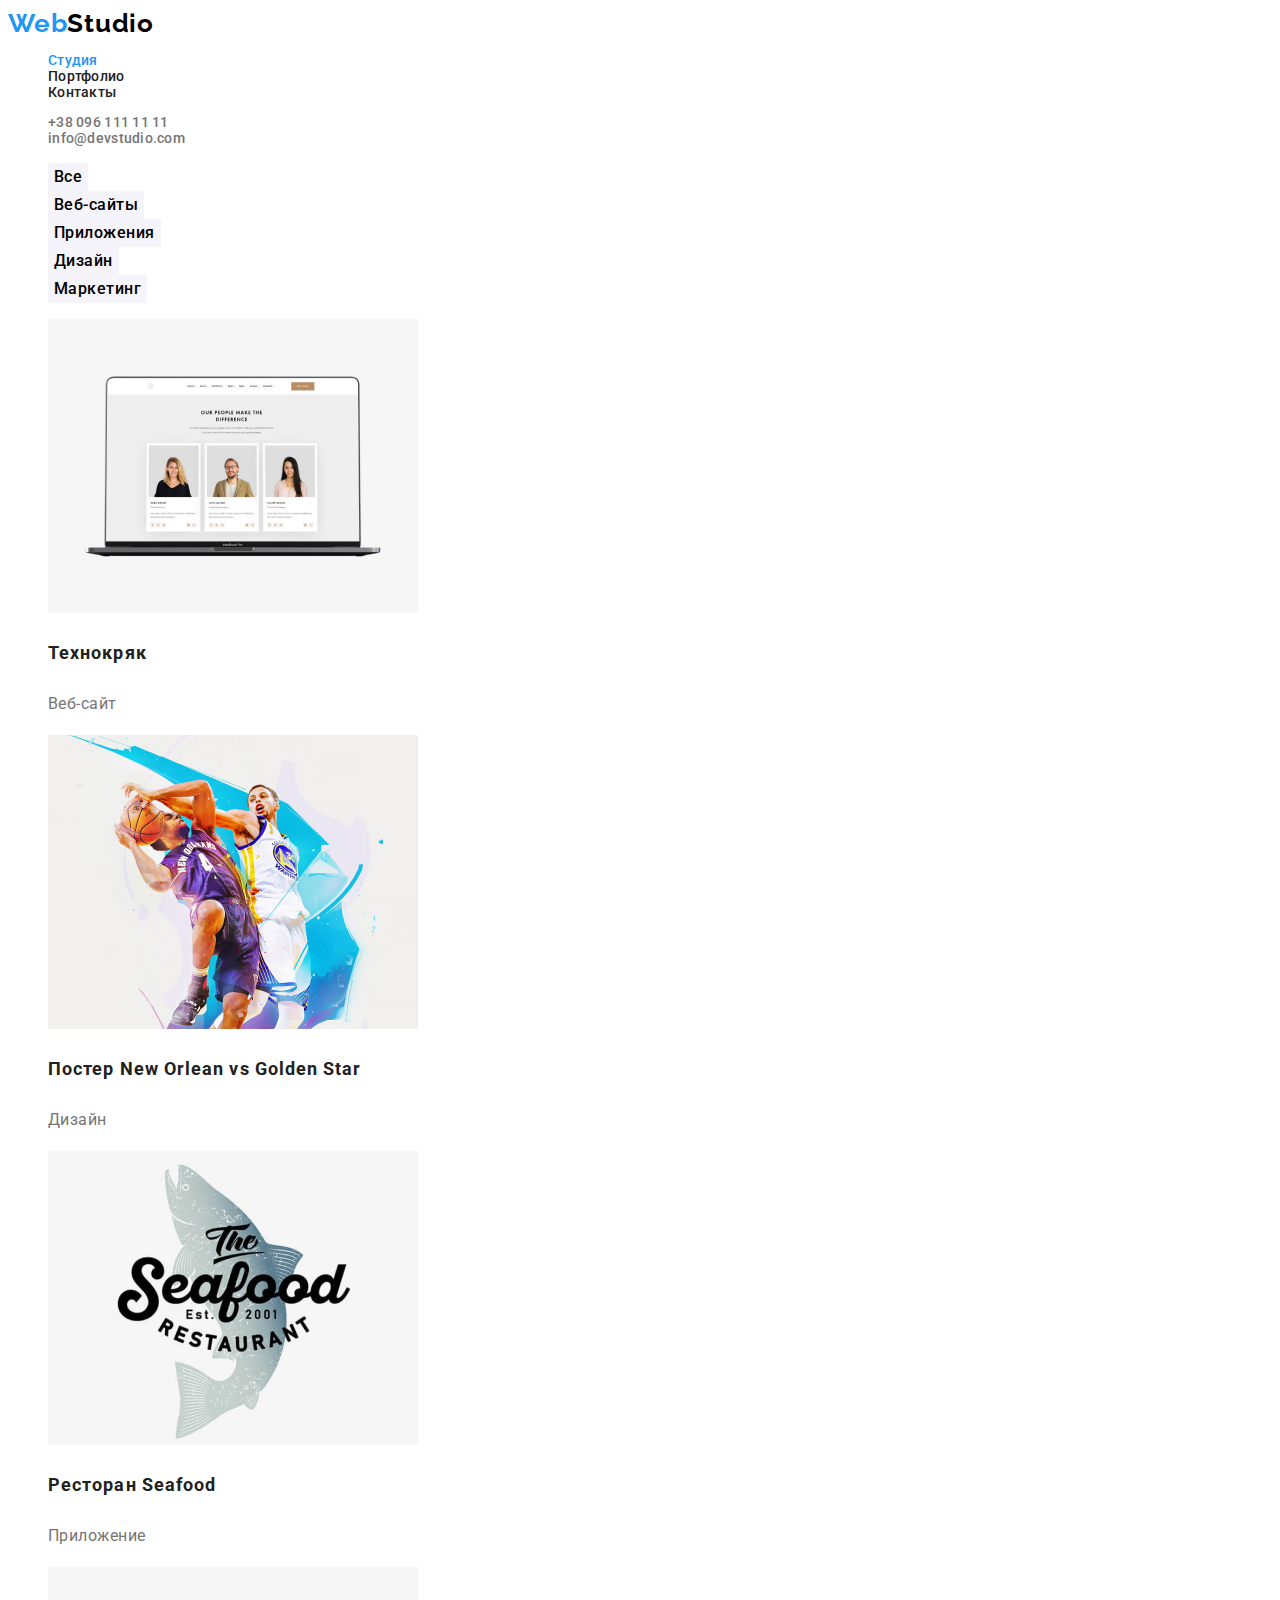
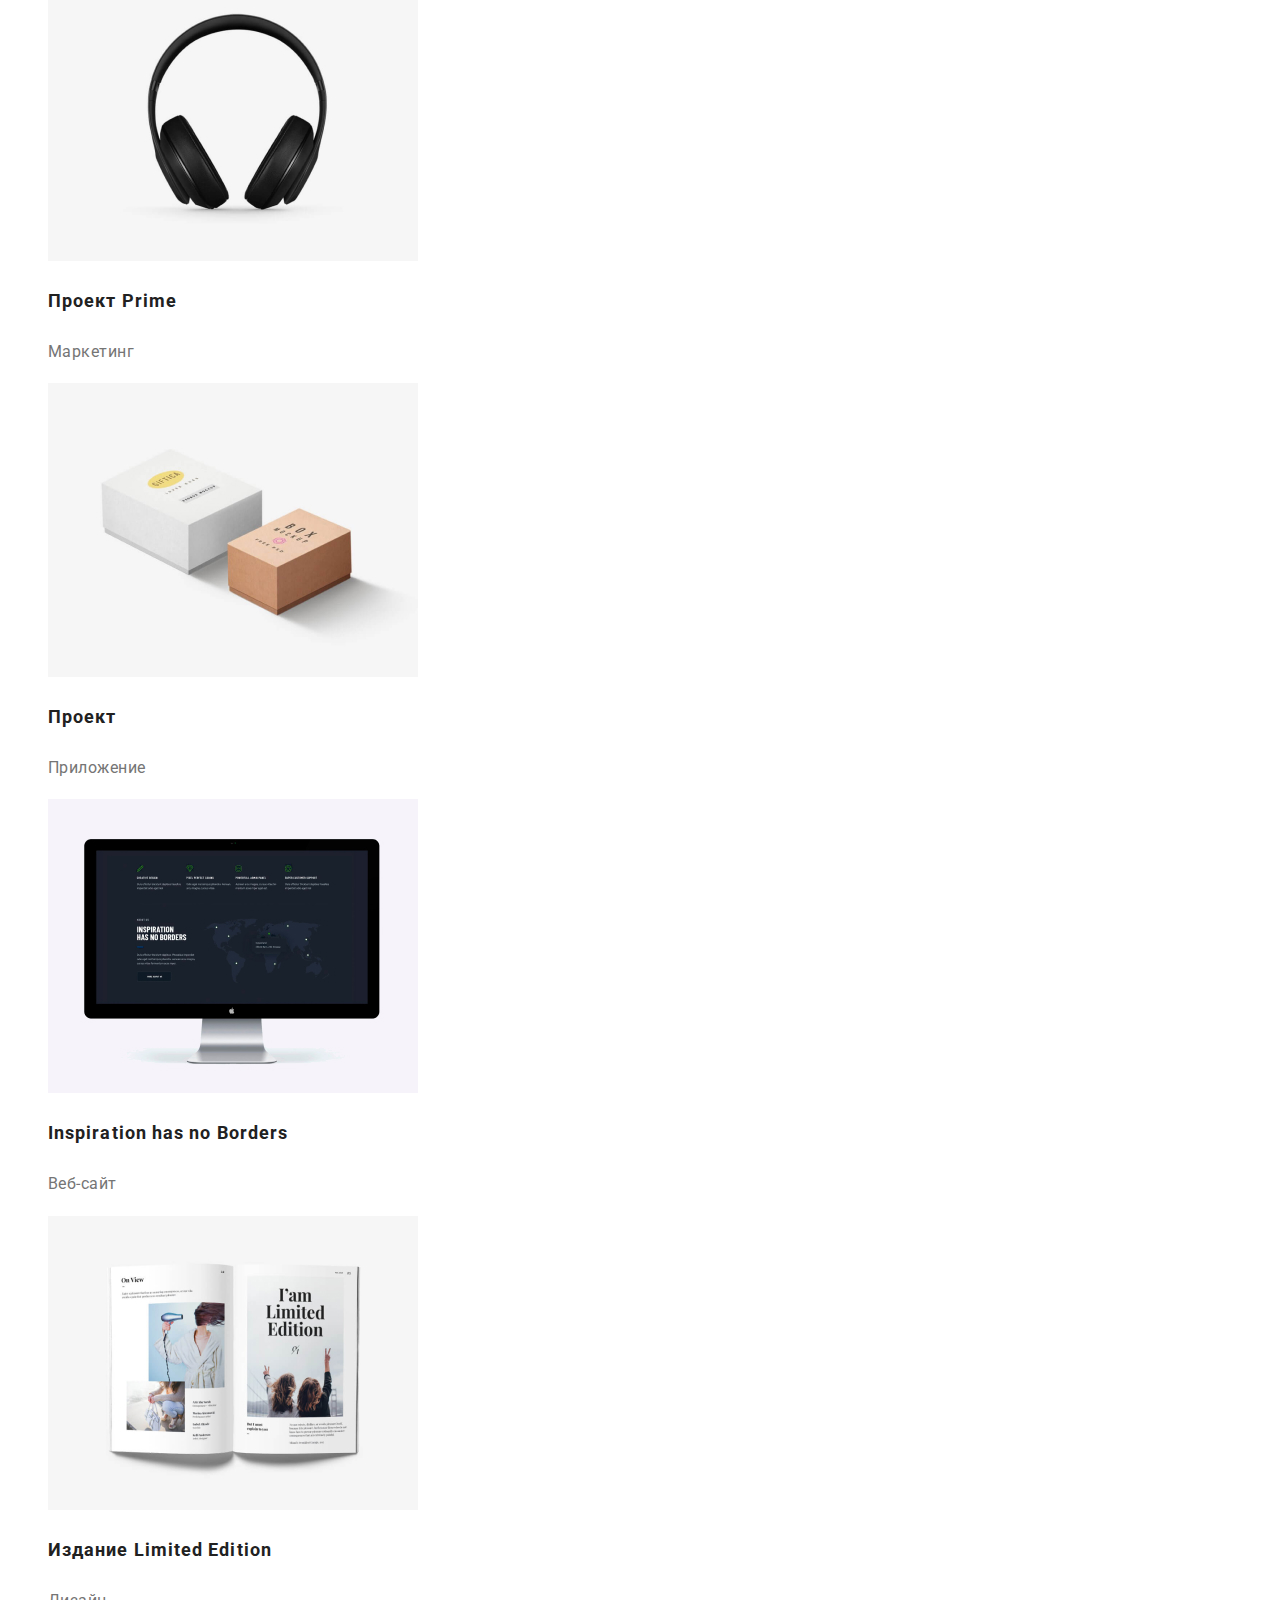
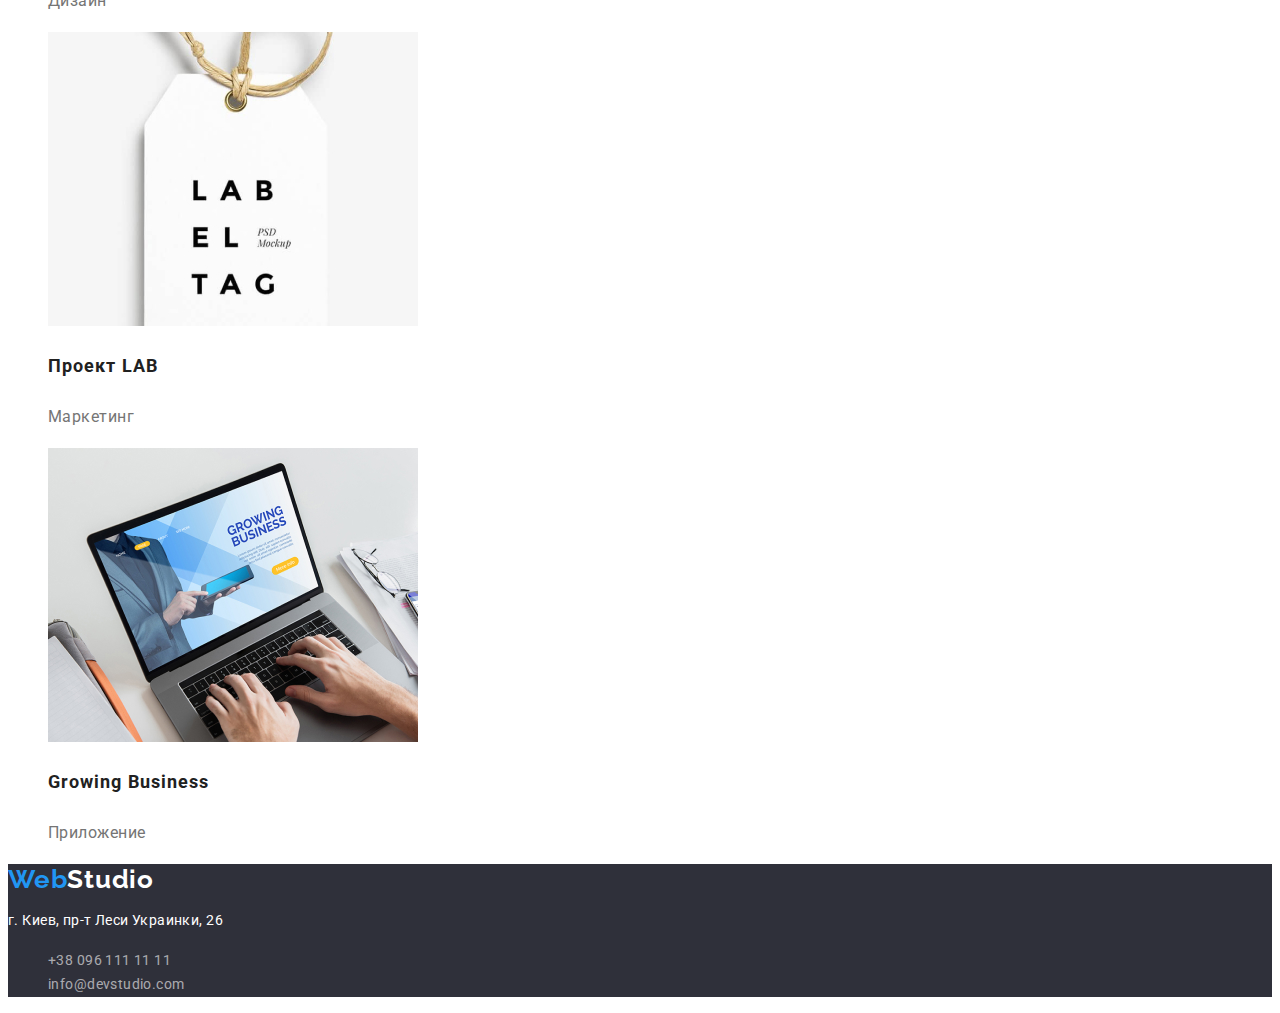
==== commit 14f2d423: "improve css" ====
--- a/portfolio.html
+++ b/portfolio.html
@@ -23,10 +23,10 @@
         >
         <ul class="nav-list list">
           <li class="nav-list-item">
-            <a class="nav-list-link link accent" href="./index.html">Студия</a>
+            <a class="nav-list-link link accent current" href="./index.html">Студия</a>
           </li>
           <li class="nav-list-item">
-            <a class="nav-list-link link accent current" href="./portfolio.html">Портфолио</a>
+            <a class="nav-list-link link accent" href="./portfolio.html">Портфолио</a>
           </li>
           <li class="nav-list-item">
             <a class="nav-list-link link accent" href="">Контакты</a>
@@ -45,20 +45,22 @@
     <!-- main content section -->
     <main class="portfolio">
       <!-- Filter section -->
-      <section class="filter list">
+      <section class="portfolio-filter">
         <ul class="filter-list list">
-          <li class="filter-item"><button class="filter-button link" type="button">Все</button></li>
           <li class="filter-item">
-            <button class="filter-button link" type="button">Веб-сайты</button>
+            <button class="filter-button" type="button">Все</button>
           </li>
           <li class="filter-item">
-            <button class="filter-button link" type="button">Приложения</button>
+            <button class="filter-button" type="button">Веб-сайты</button>
           </li>
           <li class="filter-item">
-            <button class="filter-button link" type="button">Дизайн</button>
+            <button class="filter-button" type="button">Приложения</button>
           </li>
           <li class="filter-item">
-            <button class="filter-button link" type="button">Маркетинг</button>
+            <button class="filter-button" type="button">Дизайн</button>
+          </li>
+          <li class="filter-item">
+            <button class="filter-button" type="button">Маркетинг</button>
           </li>
         </ul>
 
@@ -83,7 +85,7 @@
               height="294"
             />
             <h3 class="portfolio-name">Постер New Orlean vs Golden Star</h3>
-            <p>Дизайн</p>
+            <p class="portfolio-type">Дизайн</p>
           </li>
           <li class="portfolio-item">
             <img
@@ -166,19 +168,24 @@
       </section>
     </main>
     <!-- footer section -->
-    <footer class="footer description">
+    <footer class="footer">
       <address class="address">
         <a class="logo logo-footer link" lang="en" href="index.html">
           <span class="logo-web">Web</span>Studio
         </a>
-        <p>г. Киев, пр-т Леси Украинки, 26</p>
+        <p class="description">г. Киев, пр-т Леси Украинки, 26</p>
       </address>
       <ul class="list">
         <li>
-          <a class="link contact-footer accent" href="tel:+380961111111">+38 096 111 11 11</a>
+          <a class="link contact-footer accent description" href="tel:+380961111111"
+            >+38 096 111 11 11</a
+          >
         </li>
         <li>
-          <a class="link contact-footer accent" lang="en" href="mailto:info@devstudio.com"
+          <a
+            class="link contact-footer accent description"
+            lang="en"
+            href="mailto:info@devstudio.com"
             >info@devstudio.com</a
           >
         </li>
--- a/css/styles.css
+++ b/css/styles.css
@@ -21,6 +21,7 @@
 
 body {
   font-family: var(--primary-font-family);
+  color: var(--primary-title-color);
 }
 
 /* =====START COMPONENTS===== */
@@ -35,7 +36,6 @@
 }
 
 .sabtitle {
-  color: var(--primary-title-color);
   font-weight: bold;
   font-size: 36px;
   line-height: 1.17;
@@ -109,6 +109,7 @@
   color: var(--secondary-title-color);
   background-color: var(--accent-color);
   border: none;
+  font-family: var(--primary-font-family);
   font-weight: bold;
   font-size: 16px;
   line-height: 1.88;
@@ -160,20 +161,24 @@
 }
 
 .employee {
-  text-align: center;
+  /* text-align: center; */
   display: inline-block;
+}
+
+.emlooyee-name {
+  font-style: normal;
+  font-weight: 500;
+  font-size: 16px;
   line-height: 1.19;
   letter-spacing: 0.03em;
 }
 
-.emlooyee-name {
-  color: var(--primary-title-color);
-  font-weight: 500;
-}
-
 .position {
   color: var(--text-color);
   font-weight: normal;
+  font-size: 16px;
+  line-height: 1.19;
+  letter-spacing: 0.03em;
 }
 /* ======END OUR TEAM====== */
 
@@ -200,7 +205,7 @@
 
 /* PORTFOLIO */
 
-.filter-list {
+.filter-item {
   font-weight: 500;
   font-size: 16px;
   line-height: 26px;
@@ -208,12 +213,20 @@
 }
 
 .filter-button {
+  font-family: var(--primary-font-family);
   background-color: #f5f4fa;
-  color: var(--primary-title-color);
   border: none;
-}
-
-.filter-button:hover {
+  cursor: pointer;
+  font-style: normal;
+  font-weight: 500;
+  font-size: 16px;
+  line-height: 1.63;
+  text-align: center;
+  letter-spacing: 0.03em;
+}
+
+.filter-button:hover,
+.filter-button:focus {
   background-color: var(--accent-color);
   color: var(--secondary-title-color);
 }
@@ -223,12 +236,11 @@
   font-size: 18px;
   line-height: 2;
   letter-spacing: 0.06em;
-  color: var(--primary-title-color);
 }
 .portfolio-type {
   font-weight: normal;
   font-size: 16px;
-  line-height: 2;
-  letter-spacing: 0.03em;
-  color: var(--text-color);
-}
+  line-height: 1.88;
+  letter-spacing: 0.03em;
+  color: var(--text-color);
+}
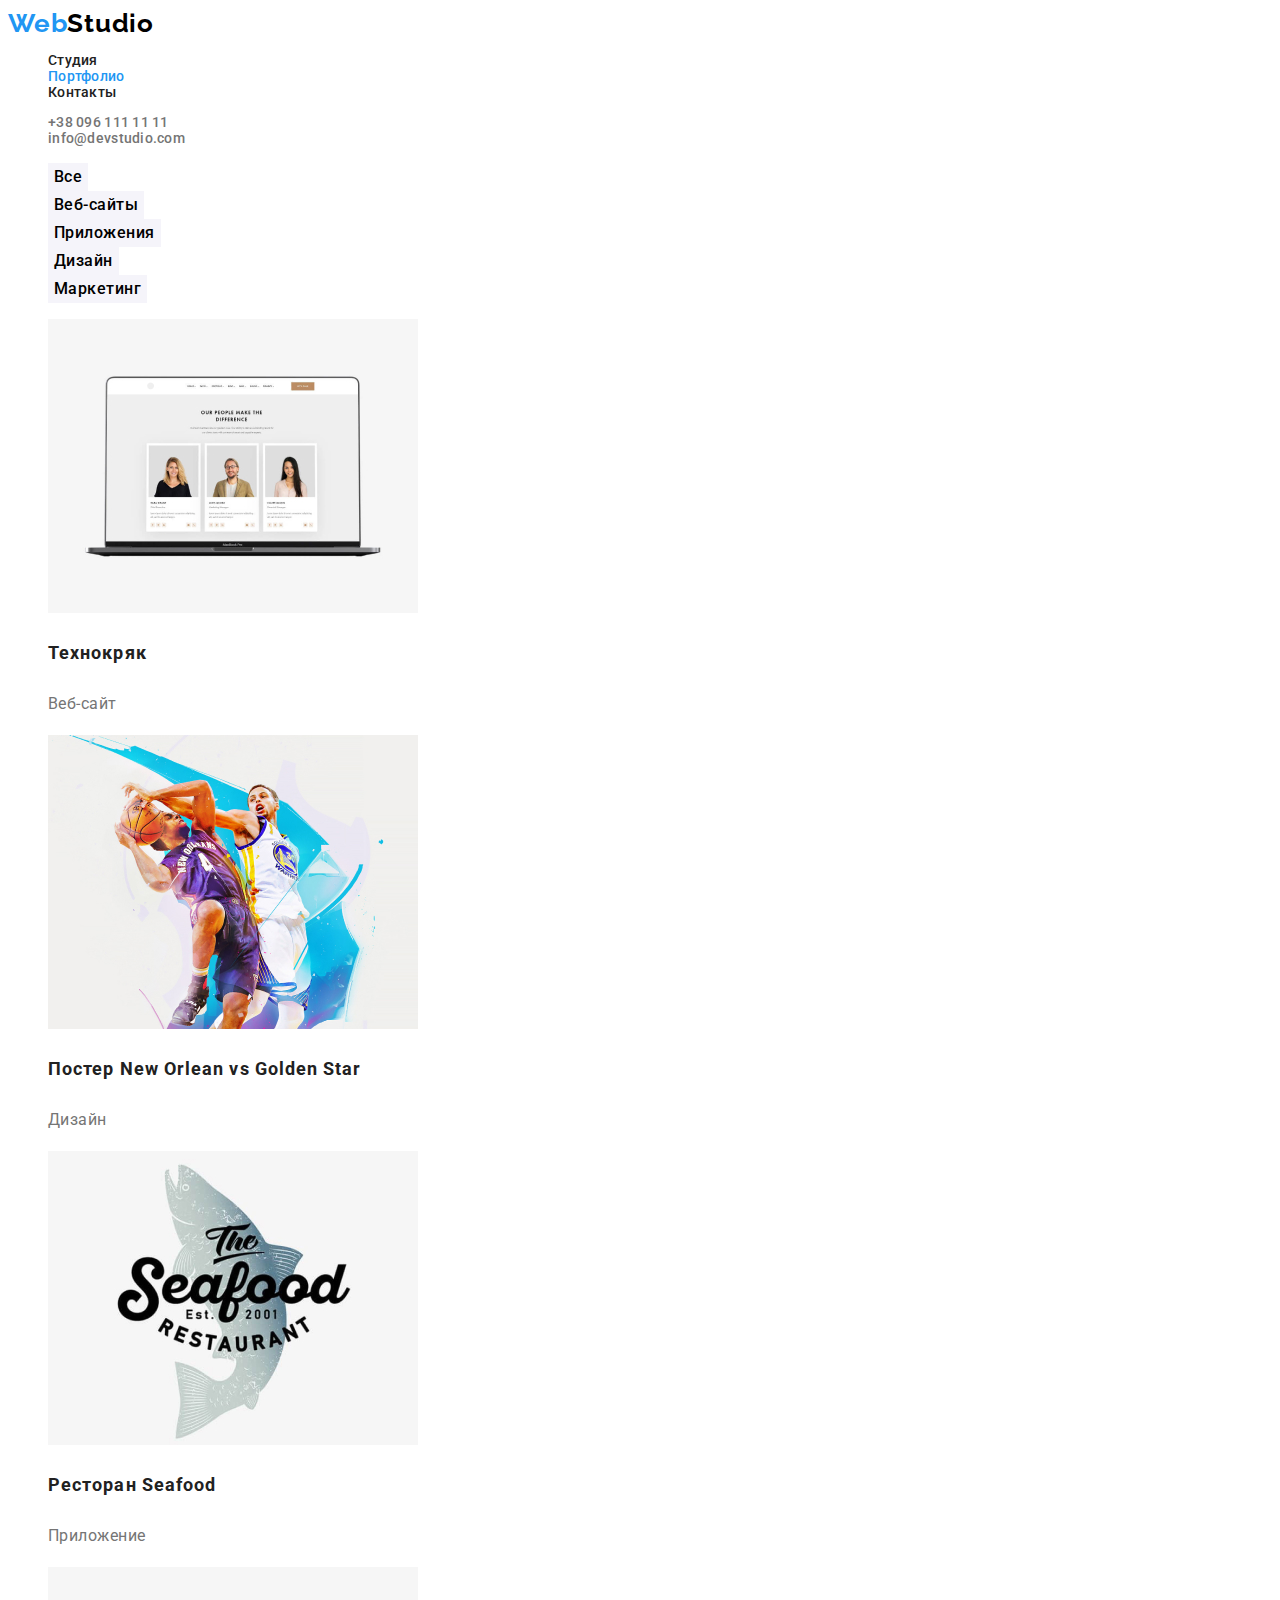
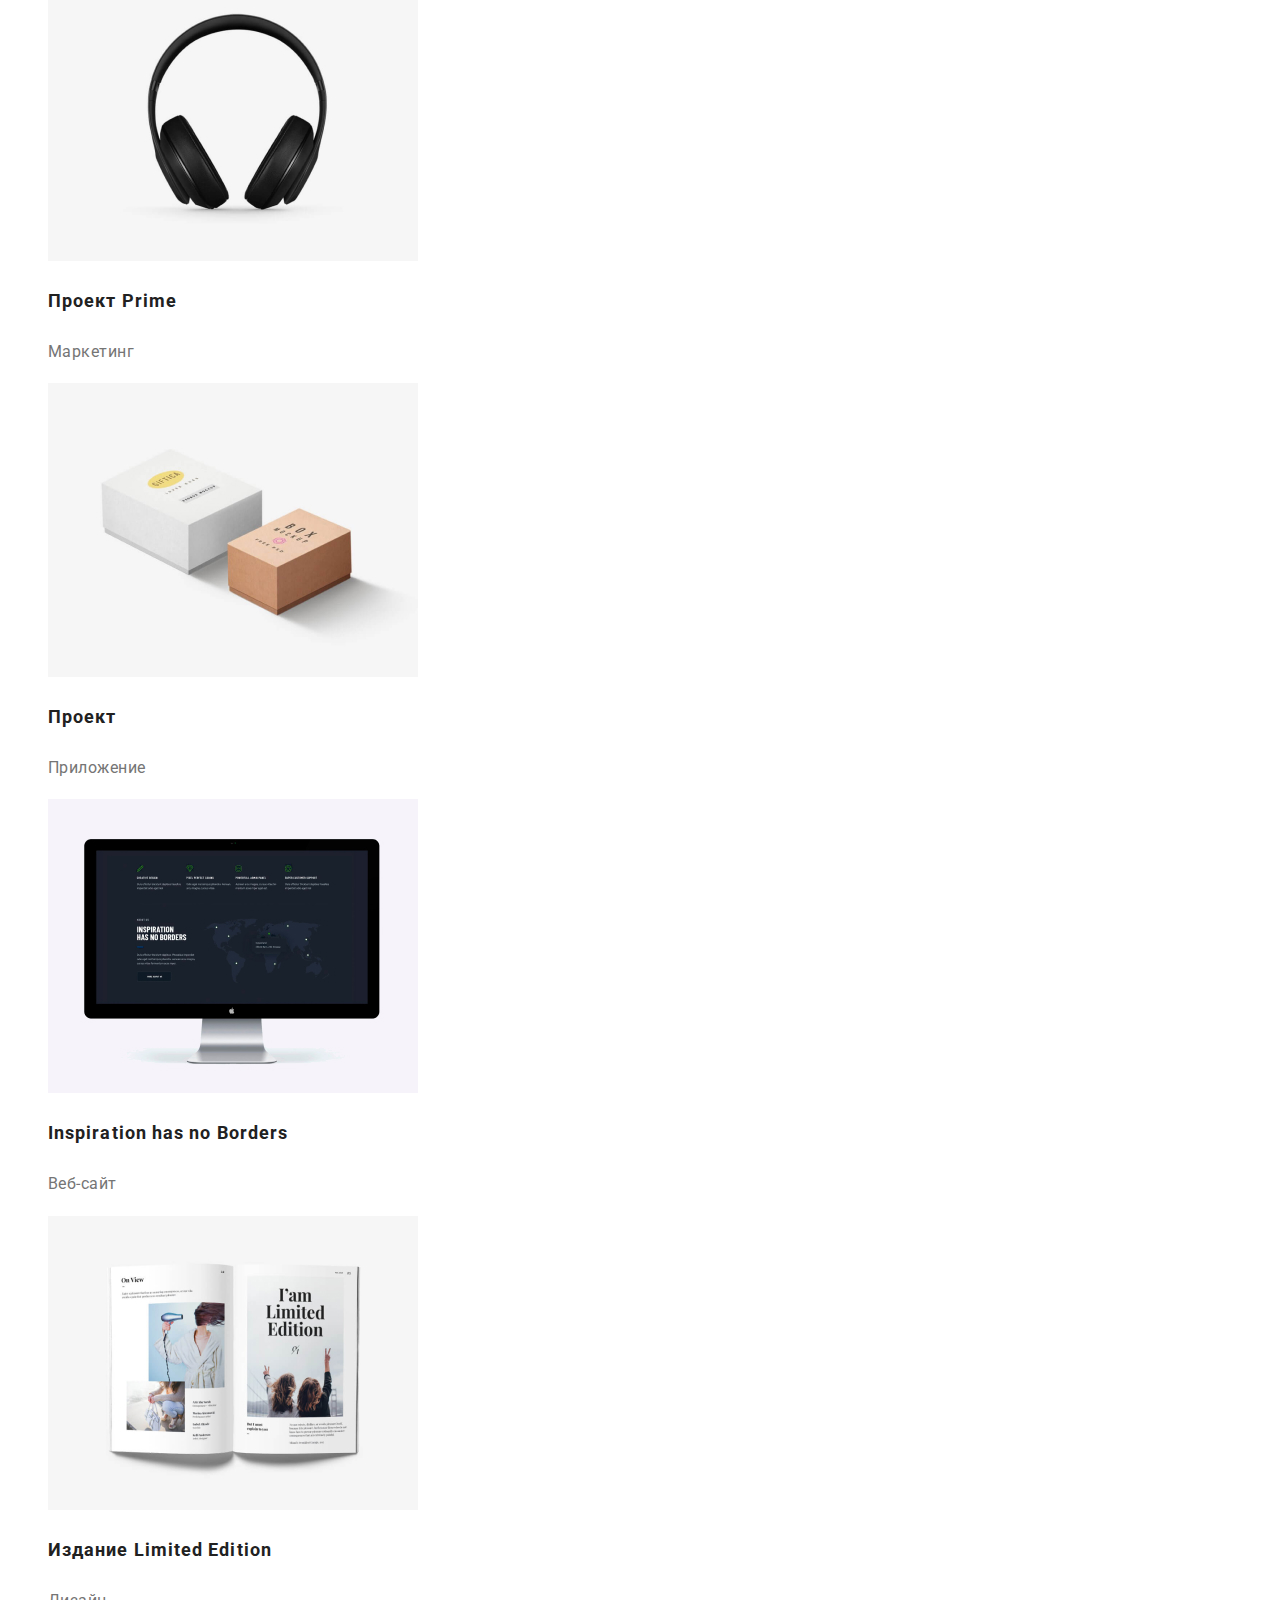
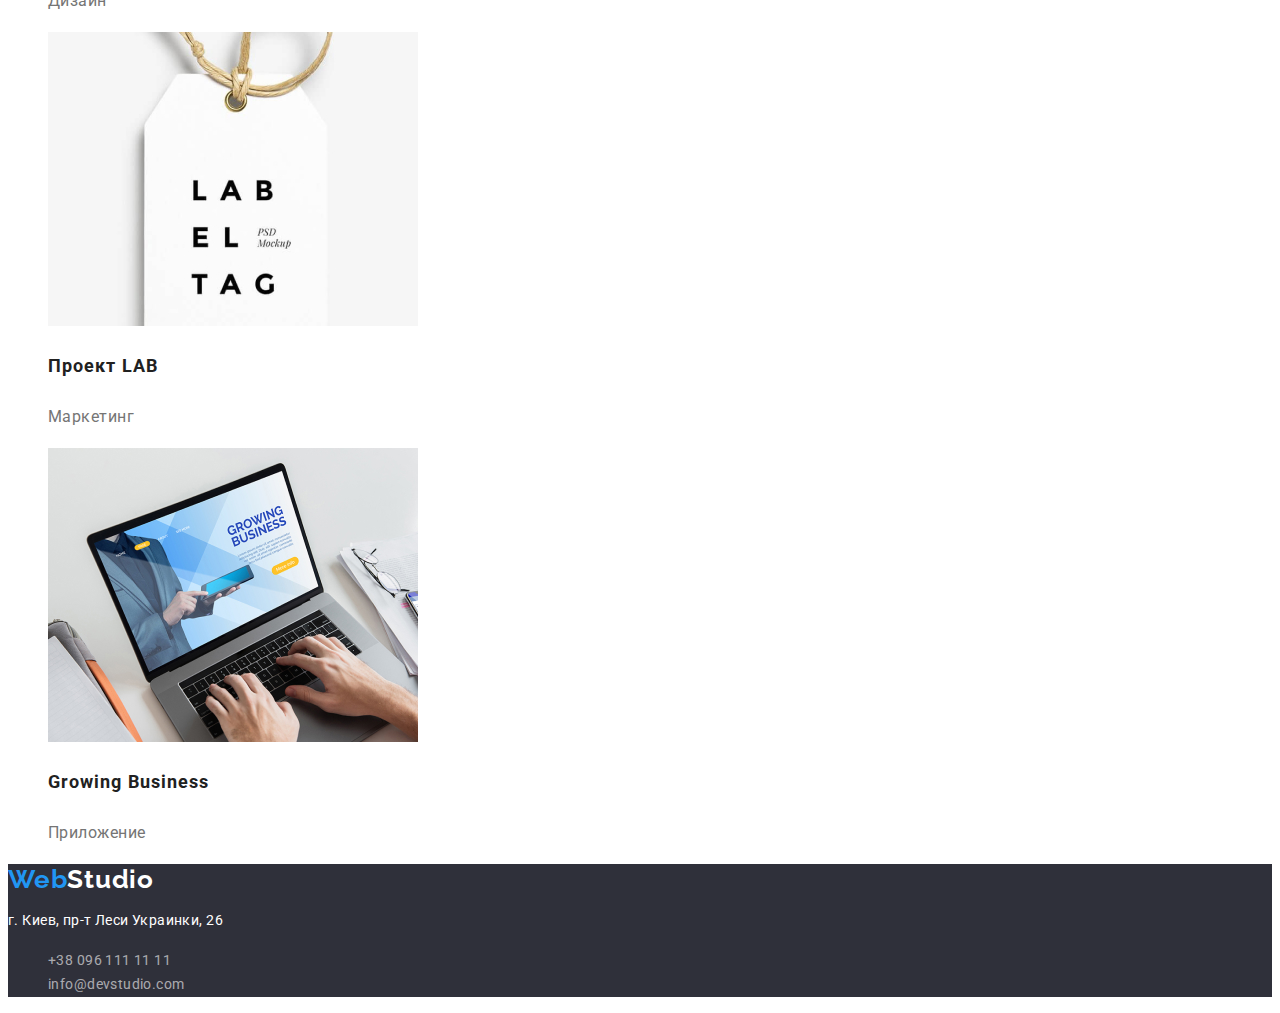
==== commit 7a87b80e: "Update portfolio.html" ====
--- a/portfolio.html
+++ b/portfolio.html
@@ -23,10 +23,10 @@
         >
         <ul class="nav-list list">
           <li class="nav-list-item">
-            <a class="nav-list-link link accent current" href="./index.html">Студия</a>
+            <a class="nav-list-link link accent" href="./index.html">Студия</a>
           </li>
           <li class="nav-list-item">
-            <a class="nav-list-link link accent" href="./portfolio.html">Портфолио</a>
+            <a class="nav-list-link link accent current" href="./portfolio.html">Портфолио</a>
           </li>
           <li class="nav-list-item">
             <a class="nav-list-link link accent" href="">Контакты</a>
